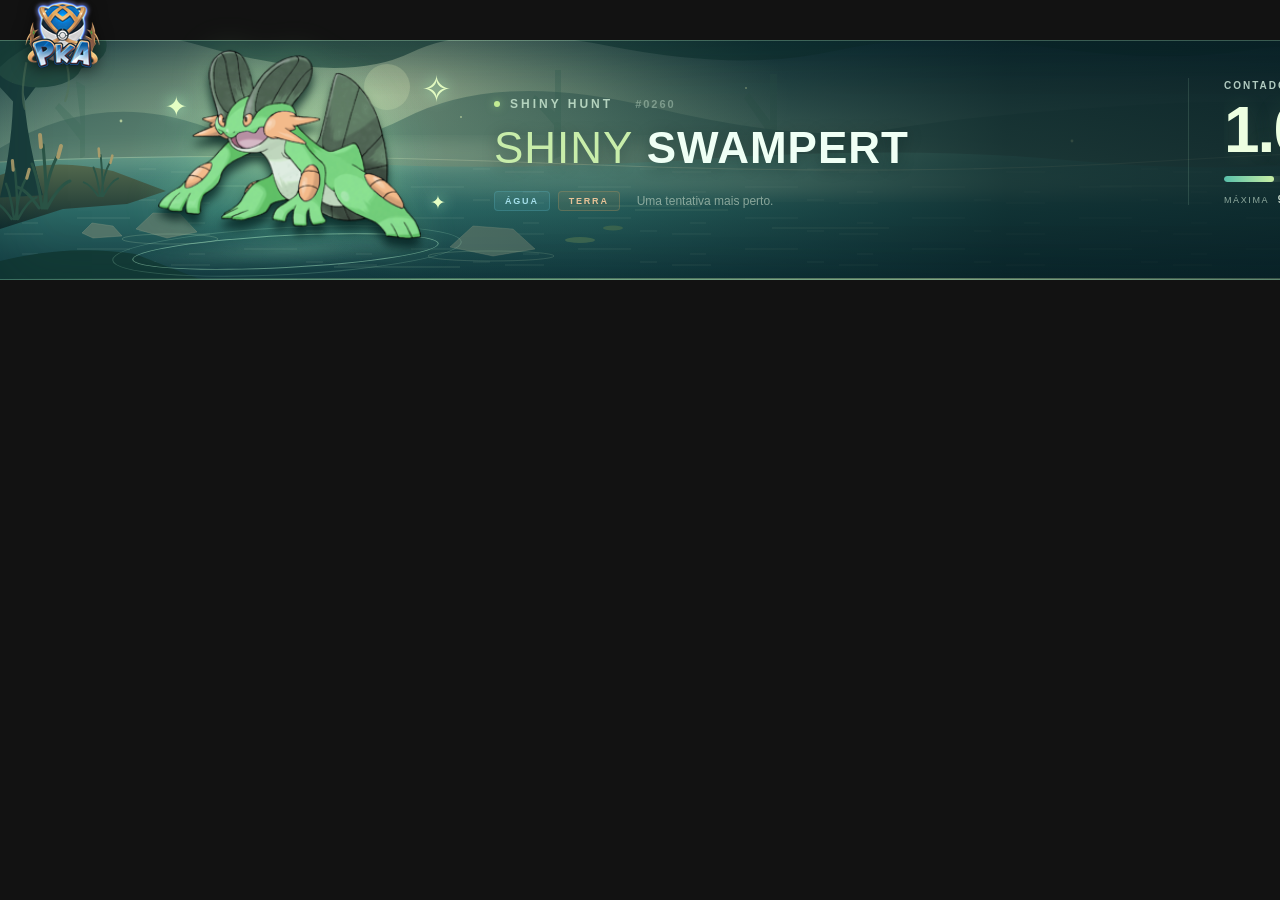
==== index.html @ d1e9d19e "first commit" ====
<!doctype html>
<html lang="pt-BR">
<head>
  <meta charset="utf-8">
  <meta name="viewport" content="width=device-width, initial-scale=1">
  <title>Shiny Swampert • Brokes</title>
  <link rel="stylesheet" href="./assets/style.css">
</head>
<body>
  <main class="widget" aria-label="Contador de brokes do Shiny Swampert">
    <div class="landscape" aria-hidden="true"></div>
    <img class="logo" src="./assets/images/logo.png" alt="PKA">
    <div class="scene" aria-hidden="true">
      <div class="halo"></div>
      <div class="ripple ripple-one"></div>
      <div class="ripple ripple-two"></div>
      <img class="pokemon" src="./assets/images/swampert.png" alt="">
      <span class="sparkle s1">✦</span><span class="sparkle s2">✧</span><span class="sparkle s3">✦</span>
    </div>
    <section class="identity">
      <div class="eyebrow"><span class="live-dot"></span> SHINY HUNT <span class="dex">#0260</span></div>
      <h1><span>SHINY</span> SWAMPERT</h1>
      <div class="tags"><span class="water">ÁGUA</span><span class="ground">TERRA</span><span class="hunt-label">Uma tentativa mais perto.</span></div>
    </section>
    <section class="counter" aria-label="Progresso de brokes">
      <div class="counter-heading"><label for="brokes">CONTADOR DE BROKES</label><span id="percentage">11,19%</span></div>
      <div class="numbers"><input id="brokes" type="text" inputmode="numeric" autocomplete="off" spellcheck="false" value="1.052" aria-label="Brokes atuais, clique para editar"><span class="divider">/</span><span class="maximum">9.400</span></div>
      <div class="progress" role="progressbar" aria-label="Brokes em relação à máxima" aria-valuemin="0" aria-valuemax="9400" aria-valuenow="1052"><div id="progress-fill"></div></div>
      <div class="counter-footer"><span>MÁXIMA <strong>9.400</strong></span><span>FALTAM <strong id="remaining">8.348</strong></span></div>
      <div class="controls" aria-label="Ajustar contador"><button id="decrease" type="button" aria-label="Diminuir um broke">−1</button><span>clique no número para editar</span><button id="increase" type="button" aria-label="Adicionar um broke">+1</button></div>
    </section>
    <div class="bottom-line" aria-hidden="true"></div>
  </main>
  <script src="./assets/main.js"></script>
</body>
</html>
---- assets/style.css ----
* { box-sizing: border-box; }
:root { color-scheme: dark; font-family: "Segoe UI", Arial, sans-serif; }
html, body { margin: 0; padding: 0; background: transparent; width: 1735px; overflow: hidden; }
body { padding-top: 40px; }
.widget { width: 1735px; height: 240px; position: relative; isolation: isolate; color: #effff5; background: #092c2b; }
.landscape { position: absolute; inset: 0; z-index: -2; background: url('./images/lagoon.svg') center / cover no-repeat; overflow: hidden; }
.widget::before { content: ""; position: absolute; inset: 0; z-index: -1; background: linear-gradient(90deg, transparent 18%, #07252633 34%, #061d21b8 58%, #061a20ed 100%); }
.widget::after { content: ""; position: absolute; inset: 0; pointer-events: none; border-top: 1px solid #c0f6cc44; border-bottom: 1px solid #a5f8ce44; box-shadow: inset 0 0 65px #001a2540; }
.logo { position: absolute; top: -45px; left: 25px; width: 75px; height: 75px; z-index: 5; filter: drop-shadow(0 3px 8px #0009); }
.scene { position: absolute; left: 112px; top: 0; width: 365px; height: 240px; }
.halo { position: absolute; width: 320px; height: 230px; left: 15px; top: 0; background: radial-gradient(ellipse, #c4ffac33, #5be8c411 45%, transparent 70%); }
.pokemon { position: absolute; width: 263px; height: 263px; object-fit: contain; left: 46px; top: -27px; filter: drop-shadow(0 9px 5px #001a1bc0) drop-shadow(0 0 18px #b5ffac30); }
.ripple { position: absolute; border: 1px solid #bcffd778; border-radius: 50%; background: radial-gradient(ellipse, #95d2b42a, transparent 70%); transform: rotate(-3deg); }
.ripple-one { width: 307px; height: 33px; bottom: 12px; left: 20px; }
.ripple-two { width: 350px; height: 48px; bottom: 5px; left: 0; opacity: .42; }
.sparkle { position: absolute; color: #e6ffc4; text-shadow: 0 0 15px #b2ffc8; animation: glimmer 4s ease-in-out infinite; }
.s1 { left: 53px; top: 51px; font-size: 27px; }.s2 { right: 25px; top: 28px; font-size: 37px; animation-delay: -1.4s; }.s3 { right: 31px; bottom: 66px; font-size: 19px; animation-delay: -2.8s; }
.identity { position: absolute; left: 494px; top: 57px; }
.eyebrow { display: flex; align-items: center; gap: 10px; font-size: 12px; font-weight: 700; letter-spacing: 3px; color: #b5d4bf; }
.live-dot { width: 6px; height: 6px; border-radius: 50%; background: #c4ec94; box-shadow: 0 0 9px #bbff9c80; }
.dex { margin-left: 12px; color: #b5d4bf80; font-size: 11px; letter-spacing: 2px; }
h1 { font-size: 44px; line-height: 1.15; letter-spacing: 1px; margin: 12px 0 17px; font-weight: 850; text-shadow: 0 3px 15px #00191a66; }
h1 span { color: #c8edaa; font-weight: 350; }
.tags { display: flex; align-items: center; gap: 8px; }
.tags > span:not(.hunt-label) { padding: 4px 10px; border: 1px solid; border-radius: 4px; font-size: 9px; font-weight: 700; letter-spacing: 1.8px; }
.water { color: #a4dfeb; background: #60c4d51a; border-color: #60c4d53b !important; }.ground { color: #e8c397; background: #b9945e1a; border-color: #b9945e4a !important; }
.hunt-label { margin-left: 9px; font-size: 12px; color: #c0d4c3a6; }
.counter { position: absolute; right: 65px; top: 38px; width: 482px; padding: 0 0 0 35px; border-left: 1px solid #b7eac526; }
.counter-heading { display: flex; justify-content: space-between; align-items: center; font-size: 10px; font-weight: 700; letter-spacing: 2px; color: #b5cfc4; }
#percentage { color: #d6f5b5; font-size: 12px; letter-spacing: 1px; }
.numbers { display: flex; align-items: baseline; gap: 16px; margin: 3px 0 10px; font-variant-numeric: tabular-nums; }
#brokes { font: 750 64px/1.1 "Segoe UI", Arial, sans-serif; letter-spacing: -2px; width: 190px; padding: 0; margin: 0; color: #edffe1; background: transparent; border: 0; border-bottom: 1px solid transparent; border-radius: 0; outline: none; text-shadow: 0 0 25px #bded9f20; }
#brokes:hover, #brokes:focus { border-bottom-color: #c4ef9c88; }
.divider { font-size: 29px; font-weight: 200; color: #8aa99c66; }.maximum { font-size: 32px; color: #a9bfb1; font-weight: 350; letter-spacing: 1px; }
.progress { width: 100%; height: 6px; border-radius: 6px; background: #b5edc413; overflow: hidden; }
#progress-fill { width: 11.191489%; height: 100%; border-radius: inherit; background: linear-gradient(90deg, #58bfaa, #c9efa5); box-shadow: 0 0 12px #c9efa544; transition: width .3s ease; }
.counter-footer { display: flex; justify-content: space-between; margin-top: 12px; font-size: 9px; letter-spacing: 1.6px; color: #91aca0; }.counter-footer strong { margin-left: 5px; font-size: 10px; font-weight: 600; color: #c2d4c7; font-variant-numeric: tabular-nums; }
.controls { position: absolute; top: 160px; left: 35px; right: 0; display: flex; align-items: center; justify-content: space-between; gap: 12px; opacity: 0; transition: opacity .2s; }
.counter:hover .controls, .counter:focus-within .controls { opacity: 1; }.controls span { font-size: 10px; color: #b0c9bc; }.controls button { cursor: pointer; border: 1px solid #bee6b84d; border-radius: 5px; padding: 3px 14px; background: #0c302d; color: #e1f7d1; font: 600 12px "Segoe UI", sans-serif; }.controls button:hover { background: #285043; }.controls button:focus-visible { outline: 2px solid #d6f5b5; }
.bottom-line { position: absolute; bottom: 0; left: 0; right: 0; height: 2px; background: linear-gradient(90deg, transparent, #94c88b77 25%, #cce5a480 55%, transparent); }
@keyframes glimmer { 0%,100% { opacity: .35; } 50% { opacity: .95; } }
@media (prefers-reduced-motion: reduce) { *, *::before, *::after { animation: none !important; transition: none !important; } }
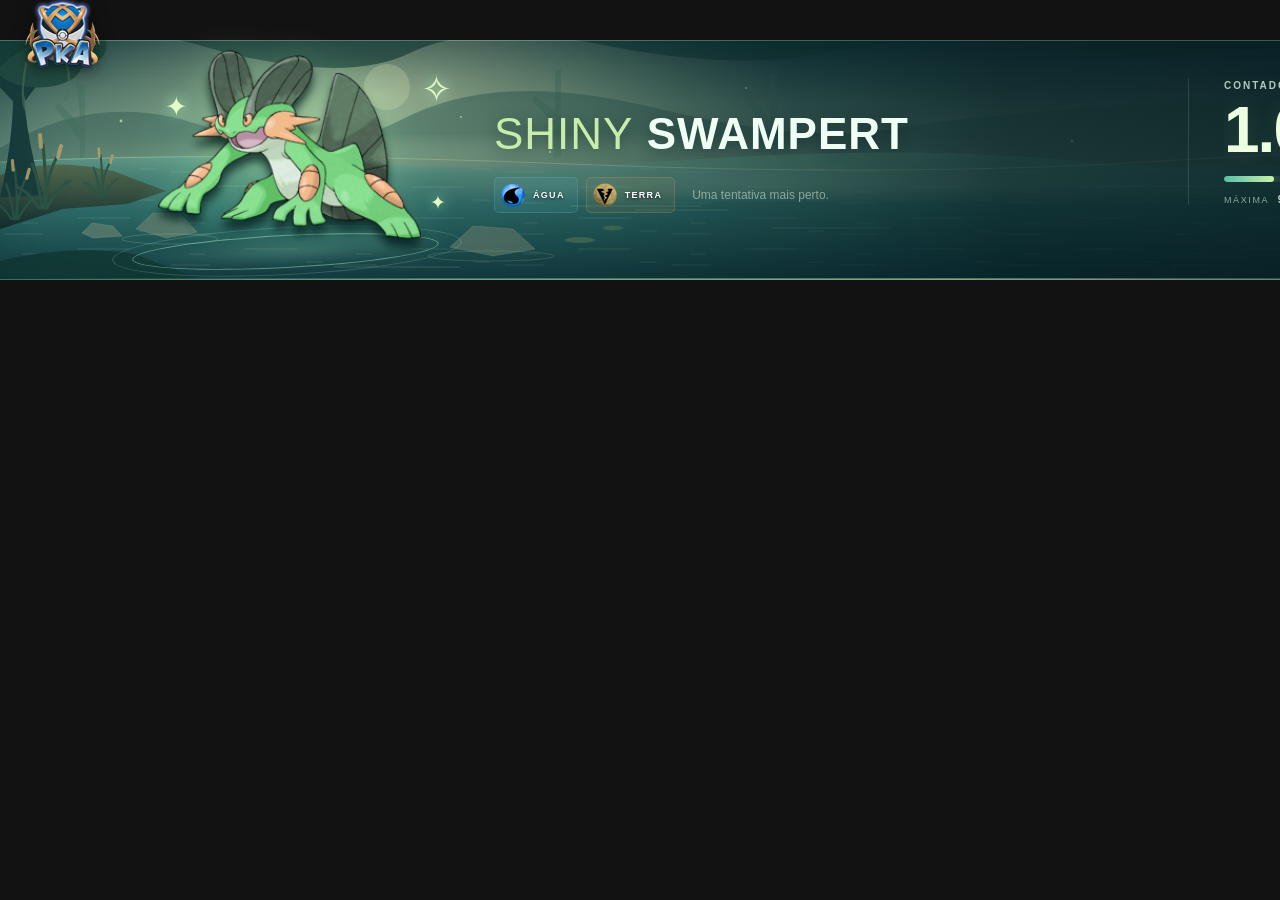
==== commit 545d4d11: "chore: adiciona icone das tipagens" ====
--- a/index.html
+++ b/index.html
@@ -1,36 +1,85 @@
 <!doctype html>
 <html lang="pt-BR">
-<head>
-  <meta charset="utf-8">
-  <meta name="viewport" content="width=device-width, initial-scale=1">
-  <title>Shiny Swampert • Brokes</title>
-  <link rel="stylesheet" href="./assets/style.css">
-</head>
-<body>
-  <main class="widget" aria-label="Contador de brokes do Shiny Swampert">
-    <div class="landscape" aria-hidden="true"></div>
-    <img class="logo" src="./assets/images/logo.png" alt="PKA">
-    <div class="scene" aria-hidden="true">
-      <div class="halo"></div>
-      <div class="ripple ripple-one"></div>
-      <div class="ripple ripple-two"></div>
-      <img class="pokemon" src="./assets/images/swampert.png" alt="">
-      <span class="sparkle s1">✦</span><span class="sparkle s2">✧</span><span class="sparkle s3">✦</span>
-    </div>
-    <section class="identity">
-      <div class="eyebrow"><span class="live-dot"></span> SHINY HUNT <span class="dex">#0260</span></div>
-      <h1><span>SHINY</span> SWAMPERT</h1>
-      <div class="tags"><span class="water">ÁGUA</span><span class="ground">TERRA</span><span class="hunt-label">Uma tentativa mais perto.</span></div>
-    </section>
-    <section class="counter" aria-label="Progresso de brokes">
-      <div class="counter-heading"><label for="brokes">CONTADOR DE BROKES</label><span id="percentage">11,19%</span></div>
-      <div class="numbers"><input id="brokes" type="text" inputmode="numeric" autocomplete="off" spellcheck="false" value="1.052" aria-label="Brokes atuais, clique para editar"><span class="divider">/</span><span class="maximum">9.400</span></div>
-      <div class="progress" role="progressbar" aria-label="Brokes em relação à máxima" aria-valuemin="0" aria-valuemax="9400" aria-valuenow="1052"><div id="progress-fill"></div></div>
-      <div class="counter-footer"><span>MÁXIMA <strong>9.400</strong></span><span>FALTAM <strong id="remaining">8.348</strong></span></div>
-      <div class="controls" aria-label="Ajustar contador"><button id="decrease" type="button" aria-label="Diminuir um broke">−1</button><span>clique no número para editar</span><button id="increase" type="button" aria-label="Adicionar um broke">+1</button></div>
-    </section>
-    <div class="bottom-line" aria-hidden="true"></div>
-  </main>
-  <script src="./assets/main.js"></script>
-</body>
+  <head>
+    <meta charset="utf-8" />
+    <meta name="viewport" content="width=device-width, initial-scale=1" />
+    <title>Shiny Swampert • Brokes</title>
+    <link rel="stylesheet" href="./assets/style.css" />
+  </head>
+  <body>
+    <main class="widget" aria-label="Contador de brokes do Shiny Swampert">
+      <div class="landscape" aria-hidden="true"></div>
+      <img class="logo" src="./assets/images/logo.png" alt="PKA" />
+      <div class="scene" aria-hidden="true">
+        <div class="halo"></div>
+        <div class="ripple ripple-one"></div>
+        <div class="ripple ripple-two"></div>
+        <img class="pokemon" src="./assets/images/swampert.png" alt="" />
+        <span class="sparkle s1">✦</span><span class="sparkle s2">✧</span
+        ><span class="sparkle s3">✦</span>
+      </div>
+      <section class="identity">
+        <!-- <div class="eyebrow"><span class="live-dot"></span> SHINY HUNT <span class="dex">#260</span></div> -->
+        <h1><span>SHINY</span> SWAMPERT</h1>
+        <div class="tags">
+          <span class="water"
+            ><img
+              src="./assets/images/water.png"
+              alt=""
+              width="24"
+              height="24"
+            /><span>ÁGUA</span></span
+          ><span class="ground"
+            ><img
+              src="./assets/images/ground.png"
+              alt=""
+              width="24"
+              height="24"
+            /><span>TERRA</span></span
+          ><span class="hunt-label">Uma tentativa mais perto.</span>
+        </div>
+      </section>
+      <section class="counter" aria-label="Progresso de brokes">
+        <div class="counter-heading">
+          <label for="brokes">CONTADOR DE BROKES</label
+          ><span id="percentage">11,19%</span>
+        </div>
+        <div class="numbers">
+          <input
+            id="brokes"
+            type="text"
+            inputmode="numeric"
+            autocomplete="off"
+            spellcheck="false"
+            value="1.052"
+            aria-label="Brokes atuais, clique para editar"
+          /><span class="divider">/</span><span class="maximum">9.400</span>
+        </div>
+        <div
+          class="progress"
+          role="progressbar"
+          aria-label="Brokes em relação à máxima"
+          aria-valuemin="0"
+          aria-valuemax="9400"
+          aria-valuenow="1052"
+        >
+          <div id="progress-fill"></div>
+        </div>
+        <div class="counter-footer">
+          <span>MÁXIMA <strong>9.400</strong></span
+          ><span>FALTAM <strong id="remaining">8.348</strong></span>
+        </div>
+        <div class="controls" aria-label="Ajustar contador">
+          <button id="decrease" type="button" aria-label="Diminuir um broke">
+            −1</button
+          ><span>clique no número para editar</span
+          ><button id="increase" type="button" aria-label="Adicionar um broke">
+            +1
+          </button>
+        </div>
+      </section>
+      <div class="bottom-line" aria-hidden="true"></div>
+    </main>
+    <script src="./assets/main.js"></script>
+  </body>
 </html>
--- a/assets/style.css
+++ b/assets/style.css
@@ -22,8 +22,11 @@
 h1 { font-size: 44px; line-height: 1.15; letter-spacing: 1px; margin: 12px 0 17px; font-weight: 850; text-shadow: 0 3px 15px #00191a66; }
 h1 span { color: #c8edaa; font-weight: 350; }
 .tags { display: flex; align-items: center; gap: 8px; }
-.tags > span:not(.hunt-label) { padding: 4px 10px; border: 1px solid; border-radius: 4px; font-size: 9px; font-weight: 700; letter-spacing: 1.8px; }
-.water { color: #a4dfeb; background: #60c4d51a; border-color: #60c4d53b !important; }.ground { color: #e8c397; background: #b9945e1a; border-color: #b9945e4a !important; }
+.tags > span:not(.hunt-label) { display: inline-flex; align-items: center; gap: 8px; height: 36px; padding: 5px 12px 5px 6px; border: 1px solid; border-radius: 5px; font-size: 9px; font-weight: 800; letter-spacing: 1.3px; }
+.tags img { display: block; width: 24px; height: 24px; object-fit: contain; flex-shrink: 0; }
+.water { background: #60c4d51a; border-color: #60c4d53b !important; }
+.ground { background: #b9945e1a; border-color: #b9945e4a !important; }
+.tags > span > span { position: relative; color: #fff; text-shadow: 0 1px 3px #000b; }
 .hunt-label { margin-left: 9px; font-size: 12px; color: #c0d4c3a6; }
 .counter { position: absolute; right: 65px; top: 38px; width: 482px; padding: 0 0 0 35px; border-left: 1px solid #b7eac526; }
 .counter-heading { display: flex; justify-content: space-between; align-items: center; font-size: 10px; font-weight: 700; letter-spacing: 2px; color: #b5cfc4; }
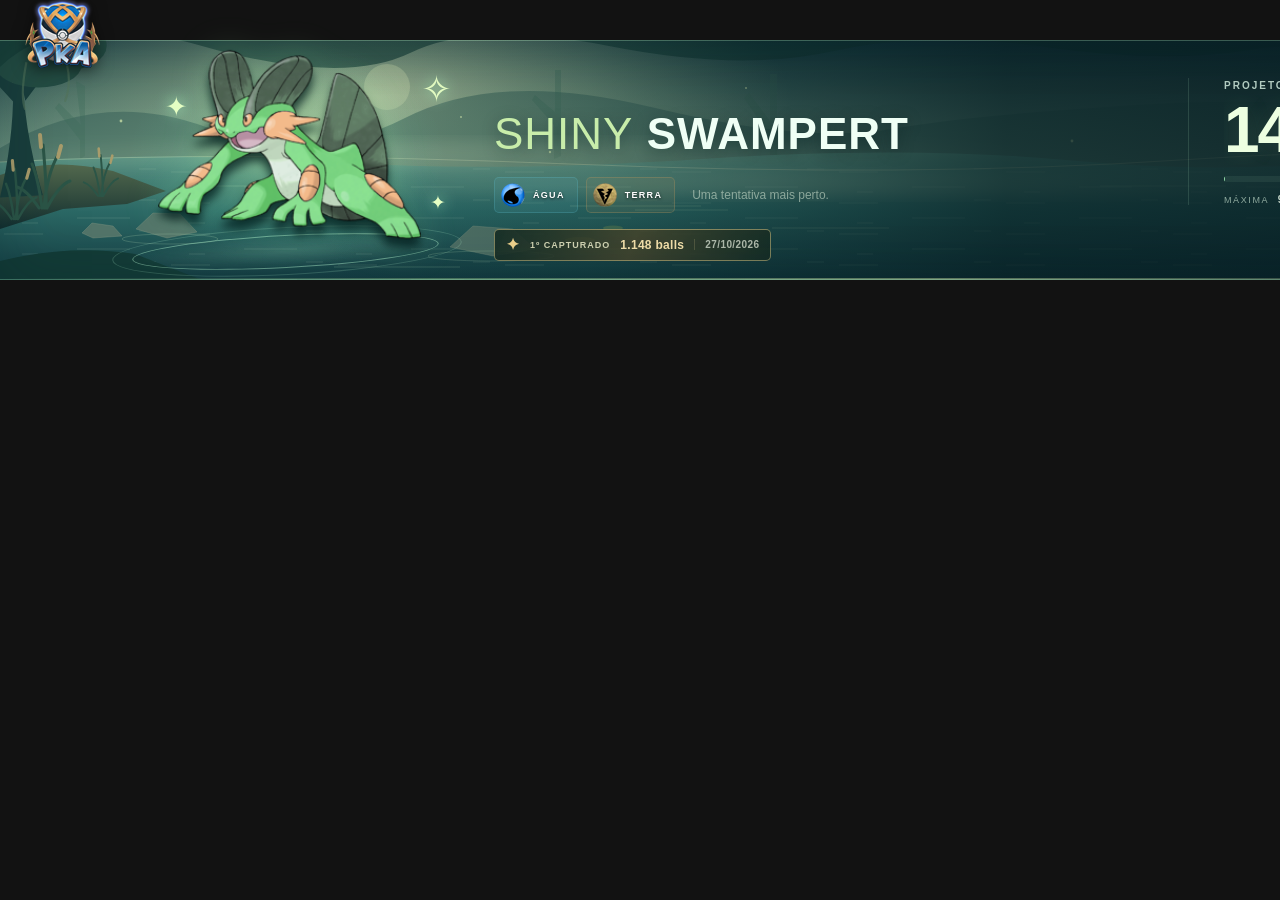
==== commit 2ee497ff: "feat: box registro de captura" ====
--- a/index.html
+++ b/index.html
@@ -38,11 +38,17 @@
             /><span>TERRA</span></span
           ><span class="hunt-label">Uma tentativa mais perto.</span>
         </div>
+        <div class="capture-record" aria-label="Primeiro Shiny Swampert capturado em 27 de outubro de 2026 com 1148 balls">
+          <span class="capture-star" aria-hidden="true">✦</span>
+          <span>1º CAPTURADO</span>
+          <strong>1.148 balls</strong>
+          <time datetime="2026-10-27">27/10/2026</time>
+        </div>
       </section>
       <section class="counter" aria-label="Progresso de brokes">
         <div class="counter-heading">
-          <label for="brokes">CONTADOR DE BROKES</label
-          ><span id="percentage">11,19%</span>
+          <label for="brokes">PROJETO #2 · BROKES</label
+          ><span id="percentage">0,15%</span>
         </div>
         <div class="numbers">
           <input
@@ -51,7 +57,7 @@
             inputmode="numeric"
             autocomplete="off"
             spellcheck="false"
-            value="1.052"
+            value="14"
             aria-label="Brokes atuais, clique para editar"
           /><span class="divider">/</span><span class="maximum">9.400</span>
         </div>
@@ -61,13 +67,13 @@
           aria-label="Brokes em relação à máxima"
           aria-valuemin="0"
           aria-valuemax="9400"
-          aria-valuenow="1052"
+          aria-valuenow="14"
         >
           <div id="progress-fill"></div>
         </div>
         <div class="counter-footer">
           <span>MÁXIMA <strong>9.400</strong></span
-          ><span>FALTAM <strong id="remaining">8.348</strong></span>
+          ><span>FALTAM <strong id="remaining">9.386</strong></span>
         </div>
         <div class="controls" aria-label="Ajustar contador">
           <button id="decrease" type="button" aria-label="Diminuir um broke">
--- a/assets/style.css
+++ b/assets/style.css
@@ -28,6 +28,11 @@
 .ground { background: #b9945e1a; border-color: #b9945e4a !important; }
 .tags > span > span { position: relative; color: #fff; text-shadow: 0 1px 3px #000b; }
 .hunt-label { margin-left: 9px; font-size: 12px; color: #c0d4c3a6; }
+.capture-record { position: relative; isolation: isolate; overflow: hidden; display: flex; align-items: center; gap: 10px; width: fit-content; margin-top: 16px; padding: 7px 11px; border: 1px solid #dbcd8b88; border-radius: 5px; background: linear-gradient(110deg, #152d25ed, #49452acc, #152d25ed); color: #d4d7b5; font-size: 9px; font-weight: 600; letter-spacing: 1px; animation: captureGlow 3.6s ease-in-out infinite; }
+.capture-record::before { content: ""; position: absolute; z-index: -1; pointer-events: none; top: -50%; bottom: -50%; left: -45%; width: 35%; background: linear-gradient(90deg, transparent, #ffeab74d, transparent); transform: translateX(0) skewX(-22deg); animation: captureShine 5.5s ease-in-out infinite; }
+.capture-star { display: inline-block; color: #f2d58d; font-size: 16px; line-height: 1; animation: captureStar 3.6s ease-in-out infinite; }
+.capture-record strong { color: #f6e3ac; font-size: 12px; letter-spacing: .3px; font-variant-numeric: tabular-nums; }
+.capture-record time { border-left: 1px solid #dbcd8b33; padding-left: 10px; color: #b1bdad; font-size: 10px; letter-spacing: .4px; }
 .counter { position: absolute; right: 65px; top: 38px; width: 482px; padding: 0 0 0 35px; border-left: 1px solid #b7eac526; }
 .counter-heading { display: flex; justify-content: space-between; align-items: center; font-size: 10px; font-weight: 700; letter-spacing: 2px; color: #b5cfc4; }
 #percentage { color: #d6f5b5; font-size: 12px; letter-spacing: 1px; }
@@ -36,10 +41,13 @@
 #brokes:hover, #brokes:focus { border-bottom-color: #c4ef9c88; }
 .divider { font-size: 29px; font-weight: 200; color: #8aa99c66; }.maximum { font-size: 32px; color: #a9bfb1; font-weight: 350; letter-spacing: 1px; }
 .progress { width: 100%; height: 6px; border-radius: 6px; background: #b5edc413; overflow: hidden; }
-#progress-fill { width: 11.191489%; height: 100%; border-radius: inherit; background: linear-gradient(90deg, #58bfaa, #c9efa5); box-shadow: 0 0 12px #c9efa544; transition: width .3s ease; }
+#progress-fill { width: 0.148936%; height: 100%; border-radius: inherit; background: linear-gradient(90deg, #58bfaa, #c9efa5); box-shadow: 0 0 12px #c9efa544; transition: width .3s ease; }
 .counter-footer { display: flex; justify-content: space-between; margin-top: 12px; font-size: 9px; letter-spacing: 1.6px; color: #91aca0; }.counter-footer strong { margin-left: 5px; font-size: 10px; font-weight: 600; color: #c2d4c7; font-variant-numeric: tabular-nums; }
 .controls { position: absolute; top: 160px; left: 35px; right: 0; display: flex; align-items: center; justify-content: space-between; gap: 12px; opacity: 0; transition: opacity .2s; }
 .counter:hover .controls, .counter:focus-within .controls { opacity: 1; }.controls span { font-size: 10px; color: #b0c9bc; }.controls button { cursor: pointer; border: 1px solid #bee6b84d; border-radius: 5px; padding: 3px 14px; background: #0c302d; color: #e1f7d1; font: 600 12px "Segoe UI", sans-serif; }.controls button:hover { background: #285043; }.controls button:focus-visible { outline: 2px solid #d6f5b5; }
 .bottom-line { position: absolute; bottom: 0; left: 0; right: 0; height: 2px; background: linear-gradient(90deg, transparent, #94c88b77 25%, #cce5a480 55%, transparent); }
 @keyframes glimmer { 0%,100% { opacity: .35; } 50% { opacity: .95; } }
+@keyframes captureGlow { 0%,100% { border-color: #dbcd8b66; box-shadow: 0 0 5px #f2d58d12, inset 0 0 8px #f2d58d05; } 50% { border-color: #f5db99cc; box-shadow: 0 0 16px #f2d58d40, inset 0 0 12px #f2d58d12; } }
+@keyframes captureShine { 0%,20% { transform: translateX(0) skewX(-22deg); opacity: 0; } 25% { opacity: 1; } 60% { transform: translateX(440%) skewX(-22deg); opacity: 0; } 100% { transform: translateX(440%) skewX(-22deg); opacity: 0; } }
+@keyframes captureStar { 0%,100% { transform: scale(1); text-shadow: 0 0 3px #f2d58d44; } 50% { transform: scale(1.2); text-shadow: 0 0 10px #ffe1a0bb; } }
 @media (prefers-reduced-motion: reduce) { *, *::before, *::after { animation: none !important; transition: none !important; } }
